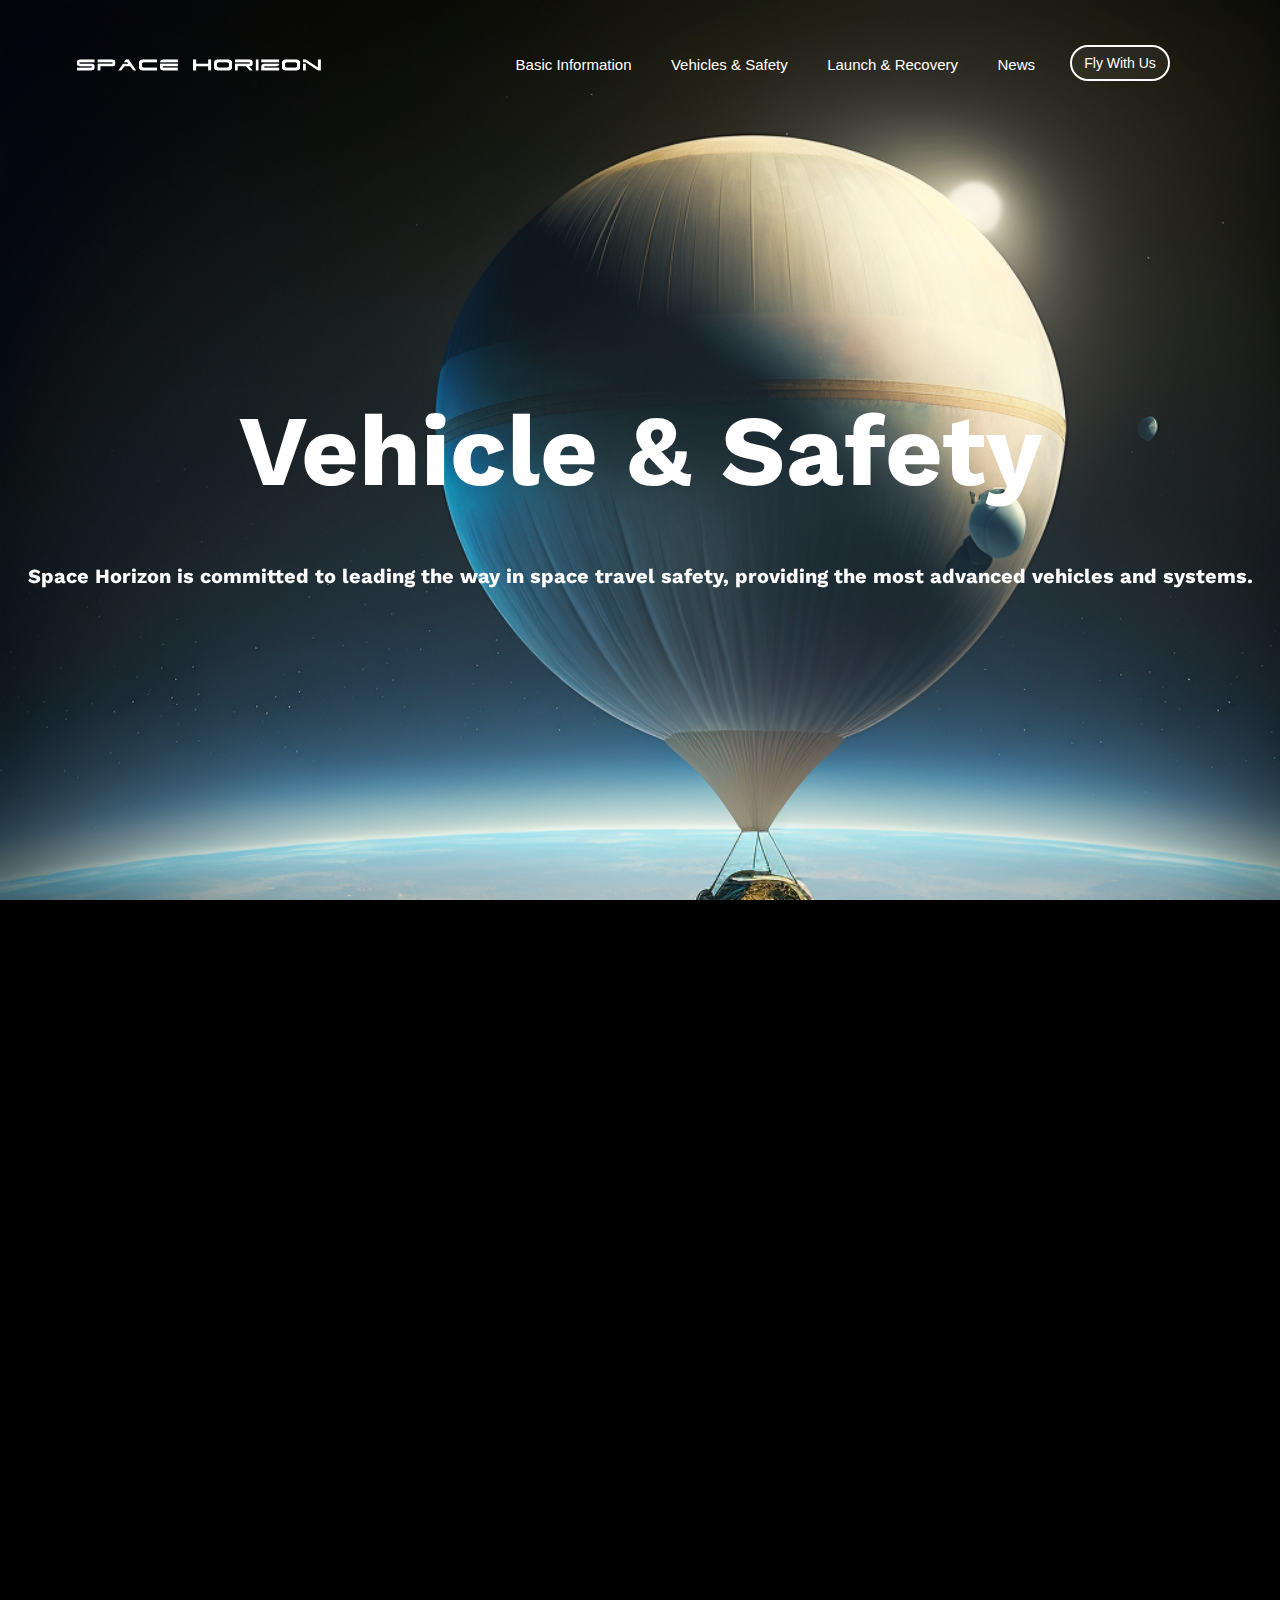
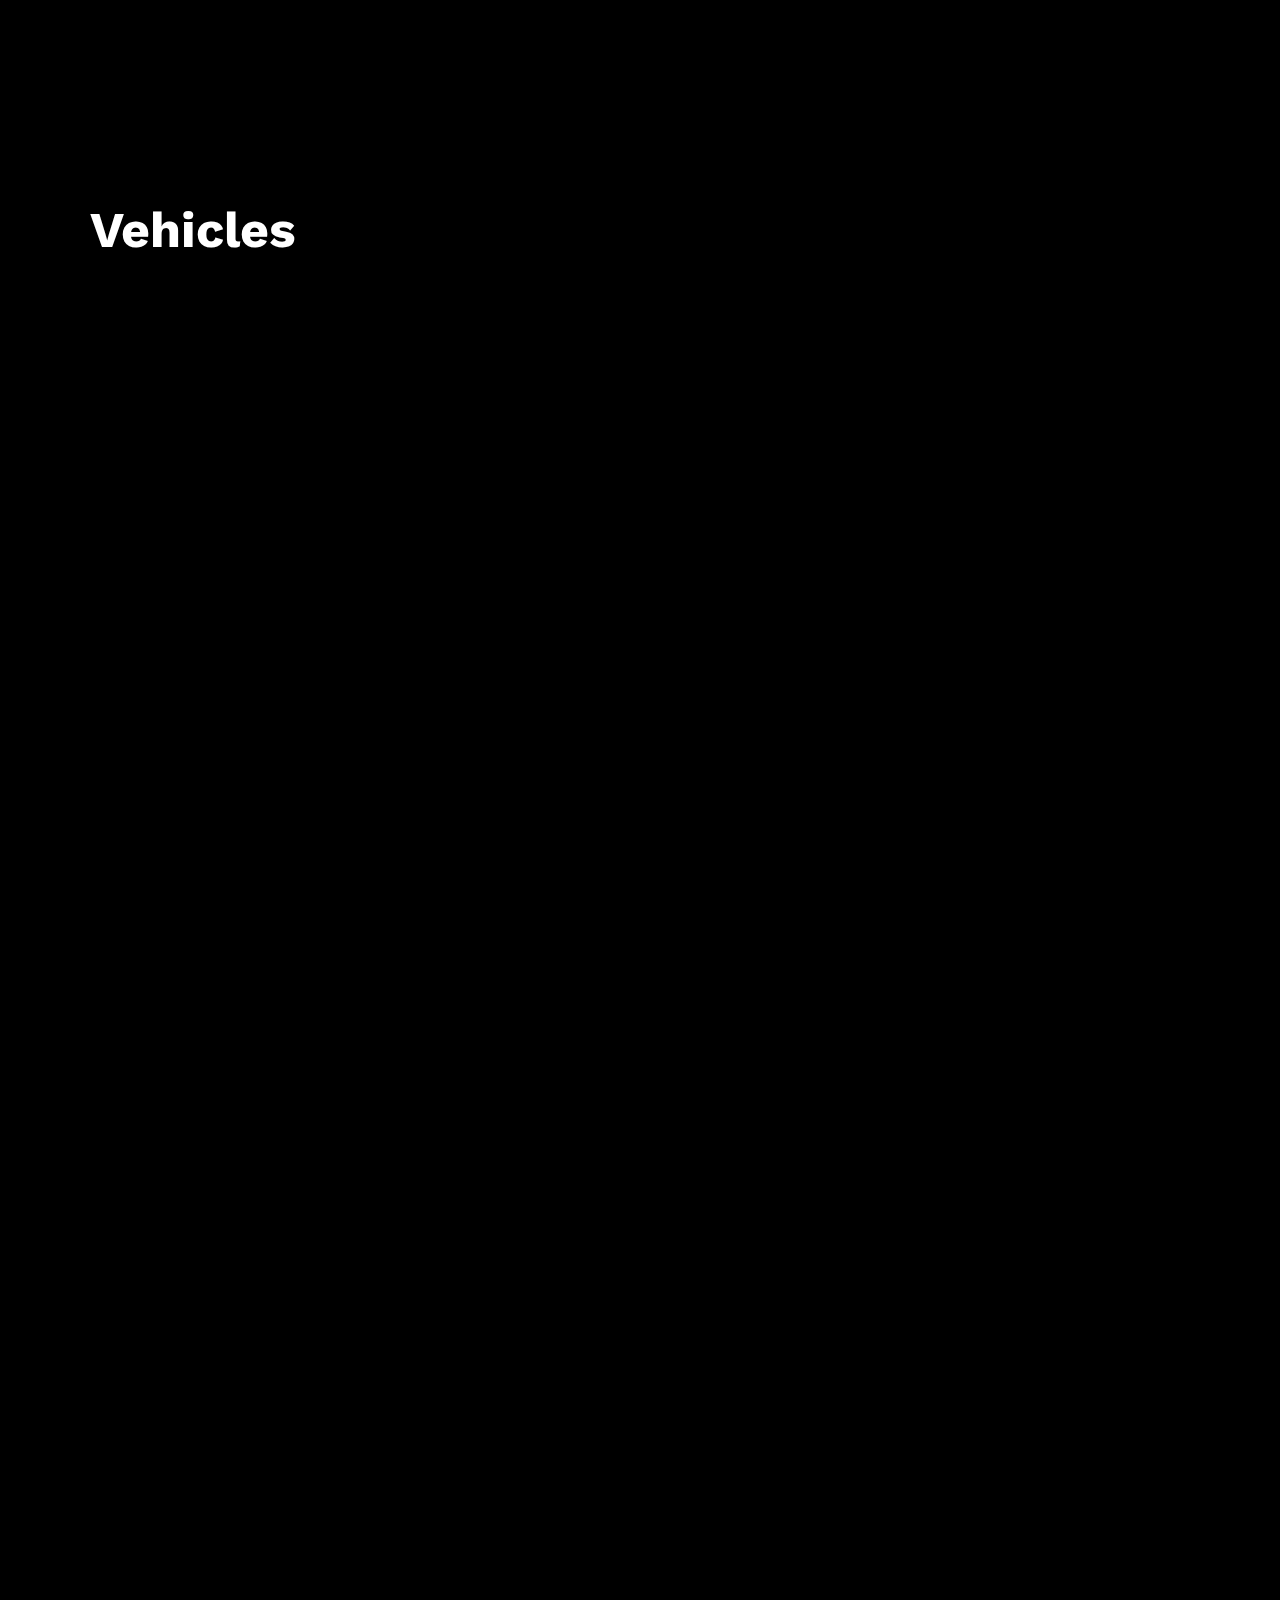
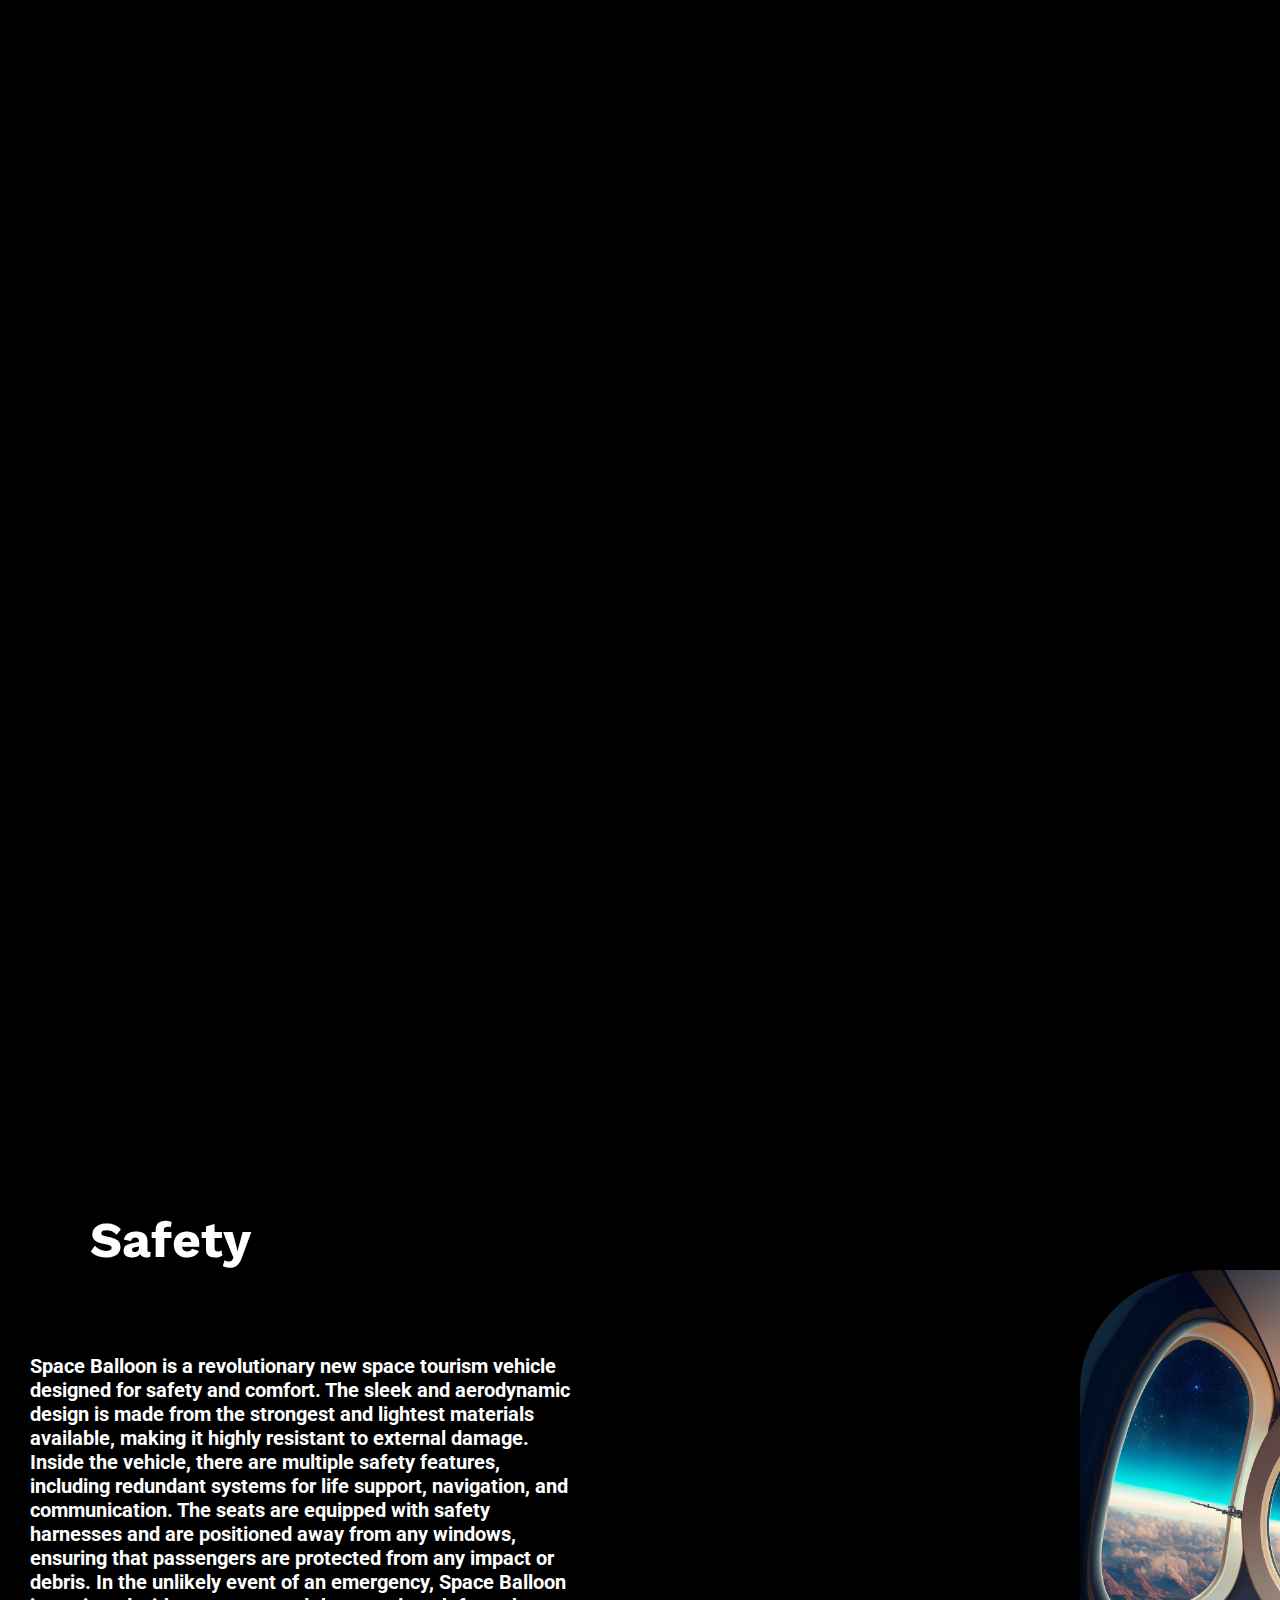
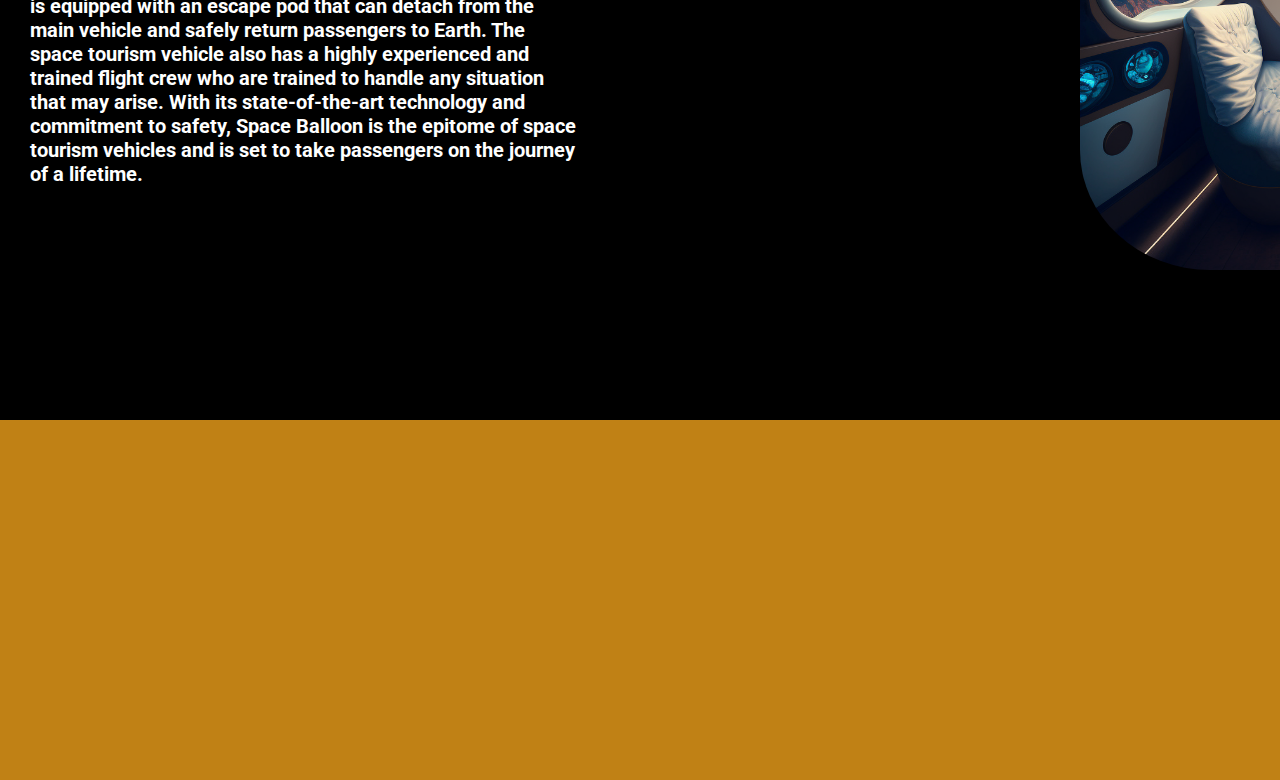
==== TSA-master/Vehicle and Safety.html @ 9bf0b29e "first commit" ====
<!DOCTYPE html>
<html lang="en">
    <head>
        <title>Vehicle & Safety</title>
        <link rel="stylesheet" href="https://fonts.googleapis.com/css?family=Montserrat:400,700">
        <link rel="stylesheet" href="https://fonts.googleapis.com/css2?family=Work+Sans:wght@100;400&display=swap">
        <link rel="stylesheet" href="https://fonts.googleapis.com/css2?family=FromtheStars&display=swap">
        <link rel="stylesheet" href="https://fonts.googleapis.com/css2?family=Barlow&display=swap">
        <link rel="stylesheet" href="https://fonts.googleapis.com/css2?family=Roboto&display=swap">
        <link rel="stylesheet" href="navbar2.css">
        <link rel="stylesheet" href="vehicle.css">

        <meta http-equiv="X-UA-Compatible" content="IE=edge">
        <meta name="viewport" content="width=device-width, initial-scale=1.0">
        <link rel="stylesheet" href="https://fonts.googleapis.com/css2?family=Work+Sans:wght@100;400&display=swap">
        <link rel="stylesheet" href="https://unpkg.com/aos@3.0.0-beta.6/dist/aos.css">
        <script src="https://code.jquery.com/jquery-3.6.0.min.js"></script>
        <script src="https://cdnjs.cloudflare.com/ajax/libs/waypoints/4.0.1/jquery.waypoints.min.js"></script>
        <script src="https://unpkg.com/aos@3.0.0-beta.6/dist/aos.js"></script>
    </head>

    <header>
        <div class="container">
            <div class="navcontainer">
                <nav class="navbar" >
                    <img src="images/logo.png"  alt="A picture of a sunset over the ocean">
      
                    <div class="nav-links">
                    <ul class="menu3"  class="fading-text" >
                <li><a href="Basic Infomation.html">Basic Information</a></li>
                <li><a href="Vehicle and Safety.html">Vehicles & Safety</a></li>
                <li><a href="#">Launch & Recovery</a></li>
                <li><a href="news.html">News</a></li>
                <button class="btn-hover">Fly With Us</button>
                    </ul>
                    </div>
      
                </nav>
      
      <input type="checkbox" id="active">
      <label for="active" class="menu-btn"><span></span></label>
      <label for="active" class="close"></label>
      <div class="wrapper">
      <img class="logoimage" src="images/logo1.png"  alt="A picture of a sunset over the ocean">
      <ul>
      <li><a href="Basic Infomation.html">Basic Information</a></li>
      <li><a href="Vehicle and Safety.html">Vehicles & Safety</a></li>
      <li><a href="#">Launch & Recovery</a></li>
      <li><a href="news.html">News</a></li>
      <li><a href="#"  style="  background: linear-gradient(to right, #25aae1, #4481eb, #04befe, #3f86ed);
      -webkit-background-clip: text;
      -webkit-text-fill-color: transparent;
      background-clip: text;
      -text-fill-color: transparent;">Fly With Us</a></li>
      </ul>
      </div>
      </div>
    </div>
    </header>

    <body>
        <section>
            <div class="parallax-item">
              <h2 class="fade-in">Vehicle & Safety</h2>
              <h4 class="fade-in"><br>Space Horizon is committed to leading the way in space travel safety, providing the most advanced vehicles and systems.</h4>
            </div>

            <div class="parallax-item">
                <h3 data-aos="fade-up" data-aos-duration="1000">
                    "Space Horizon is a space tourism company that specializes in providing customers with the opportunity to 
                    experience space travel. The company uses specially designed vehicles for space tourism, such as 
                    reusable spacecraft, that are focused on safety and passenger comfort. Safety measures may include the use 
                    of redundant systems, emergency procedures and protective shielding to protect passengers from the harsh 
                    conditions of space. The company may also provide training and preparation for passengers before their trip,
                    as well as support during the flight and after landing. Additionally, the company may also be subject to laws 
                    and regulations regarding space tourism and must comply with them. It is important to note that space tourism 
                    is still an emerging industry and safety standards may be still developing."
                </h3>
            </div>

            <div class="parallax-item">
                <h1 style="color: white;
                            font-size: 50px;
                            font-family: Work Sans, sans-serif;
                            position: absolute;
                            top: 200vh;
                            left: 10vh;">Vehicles</h1>
                <h2 data-aos="fade-right" data-aos-offset="300" data-aos-easing="ease-in-sine">
                    <br>At Space Horizon, we are proud to offer our customers the latest and most advanced spacecrafts in the industry. Our vehicles are designed with safety, comfort, and performance in mind, and are operated by our highly trained and experienced pilots and crew.
                    <br>
                    <br>Here is a brief overview of the vehicle we currently offer:
                    <br>
                    <br>The Sky Balloon is our custom-designed vehicle for group and private space travel experiences. This spacecraft is tailored to meet the specific needs of each group, and can be configured for suborbital or orbital flights.
                </h2>

                <img data-aos="fade-left" data-aos-offset="300" data-aos-easing="ease-in-sine" src= "images\vehicle.png">

                <img style="position: absolute; top: 300vh; left: 10vh; border-radius: 20%;" data-aos="fade-right" data-aos-offset="300" data-aos-easing="ease-in-sine" src="https://cdn.discordapp.com/attachments/1008571240858009620/1071567737832362124/Santhosh_hyperrealistic_image_of_a_engine_used_for_space_touris_7a05afd7-3fb3-4b9b-952e-79856cebd54f.png">

                <h2 style="top: 305vh; left: 130vh; font-size: 60px;" data-aos="fade-left" data-aos-offset="300" data-aos-easing="ease-in-sine">Engine</h2>
                <h4 style="position: absolute; 
                            top: 320vh;
                            font-size: 25px;
                            font-family: 'Roboto', sans-serif;
                            color: white;
                            padding-left: 700px;
                            padding-right: 50px;" data-aos="fade-left" data-aos-offset="300" data-aos-easing="ease-in-sine">
                    The Stellar Propulsion System (SPS), is a cutting-edge, hybrid engine that combines elements of traditional rocket propulsion with lighter-than-air technology. This unique engine was specifically designed to power high-altitude balloon flights for space tourists.
                    The SPS consists of a compact, yet powerful, rocket motor that generates sufficient thrust to carry the balloon to the lower reaches of space. The engine is fueled by a mixture of liquid hydrogen and liquid oxygen, which provides clean, efficient and reliable propulsion. The balloon itself is made of a lightweight and durable material that can withstand the harsh conditions of the upper atmosphere.
                </h4>
            </div>

            <div class="parallax-item">
              <h3 data-aos="fade-up" data-aos-duration="1000">
                "At Space Horizon, the safety of our guests is our top priority. Our team of experts has designed 
                and built our sky balloon vehicles to meet the most rigorous safety standards, and we regularly 
                inspect and maintain each vessel to ensure that they operate at peak performance. In the unlikely 
                event of an emergency, our trained crew is equipped with the latest technology and procedures to 
                ensure the safe return of our guests. We also conduct extensive training for all of our staff, so 
                that everyone is prepared for any situation that may arise. We take pride in our commitment to 
                safety and are confident that you will have a truly unforgettable experience with us."
              </h3>
            </div>

            <div class="parallax-item">
                <h1>Safety</h1>
                <img src= "images\pic3.png">
                <h3>
                    Space Balloon is a revolutionary new space tourism vehicle designed for safety and comfort. The sleek and aerodynamic design is made from the strongest and lightest materials available, making it highly resistant to external damage.
                    Inside the vehicle, there are multiple safety features, including redundant systems for life support, navigation, and communication. The seats are equipped with safety harnesses and are positioned away from any windows, ensuring that passengers are protected from any impact or debris.
                    In the unlikely event of an emergency, Space Balloon is equipped with an escape pod that can detach from the main vehicle and safely return passengers to Earth. The space tourism vehicle also has a highly experienced and trained flight crew who are trained to handle any situation that may arise.
                    With its state-of-the-art technology and commitment to safety, Space Balloon is the epitome of space tourism vehicles and is set to take passengers on the journey of a lifetime.
                </h3>
                
            </div>

            <div class="parallax-item">
                    <!-- <ol>
                        <li>Reinforced pressure vessel for optimal durability and protection</li>
                        <br>
                        <li>Advanced emergency ejection system for immediate evacuation</li>
                        <br>
                        <li>Dual redundant control systems for added safety and reliability</li>
                        <br>
                        <li>High-tech communication systems for seamless communication with ground crew</li>
                        <br>
                        <li>Advanced life support systems, including redundant oxygen supply and emergency supplies</li>
                        <br>
                        <li>Fire suppression systems to quickly extinguish any onboard fires</li>
                        <br>
                        <li>Multiple backup power supplies for added security</li>
                        <br>
                        <li>Impact-resistant materials and construction techniques for maximum protection during landing</li>
                        <br>
                        <li>In-flight monitoring systems for continuous monitoring of all critical systems</li>
                        <br>
                        <li>Regular safety inspections and maintenance procedures to ensure the longevity and reliability of our vehicles</li>
                        <br>
                    </ol> -->
            </div>

          </section>
    </body>

    <script>
        const parallax = document.getElementById("parallax");
        // Parallax Effect for DIV 1
        window.addEventListener("scroll", function () {
        let offset = window.pageYOffset;
        parallax.style.backgroundPositionY = offset * 0 + "px";
        });
    </script>
    <script src="main.js"></script>
</html>
---- TSA-master/navbar2.css ----
*{
	margin: 0;
	padding: 0;
	box-sizing: border-box;
	text-decoration: none;
	-webkit-box-sizing: border-box;
  -moz-box-sizing: border-box;
  box-sizing: border-box;
    
}
body{
  overflow: auto;
  z-index: -1;

}
header{
  height: 0vh;
  width: 100%;
    font-family: Arial, Helvetica, sans-serif;
	  background-size: cover;
 
}



@keyframes fadeInOutAnimation {
  0% {
    opacity: 0;

  }
  100% {
    opacity: 1;
  }
}

.nav-links,.navbar,.learn,.box,.fade-in 

{
  
  animation: fadeInOutAnimation 1.5s ease-in;
  animation-timing-function: ease-in;
}


.fade-in-animation {
  animation: fadeIn 1.5s ease-in;
  animation-timing-function: ease-in;
}

@keyframes fadeIn {
  from {
      opacity: 0;
  }
  to {
      opacity: 1;
  }
}









.navcontainer{
  top: 0;
  width: 100%;
}


.navbar img{
	float:left;
	width:320px;
	height:320px;
	position: absolute;
	top: -149px;
  left: 150px;
  align-items: center;
  margin-top: 55px;
}
.navbar{
  
 
  
width:100%;
height: 100px;

}



.navbar a{
  color: rgb(255, 255, 255);
    transition: color 0.7s ease;
  }

  .navbar a:hover{
      color: white;

  }
 .menu3  {
      position: absolute;
      right: 30px;
}
.navbar .nav-links ul {
  padding-right: 290px;
}

.navbar .nav-links ul li {
  padding-top: 50px;
  padding-right: 45px;
    display: inline-block;
}

nav ul li{
	list-style: none;
	text-decoration: none;
	display: inline-block;
	font-size: 18px;
	font-weight: 200;
}

.menu3 li:after {
	content: "";
	width: 0%;
	height: 1px;
	display: block;
	transition: all 0.3s ease;
	bottom: 25%;
  }
  .menu3 li:hover::after {
    width: 100%;
	height: 0.5px;
	background-color: rgb(240, 240, 240);
  color: white;
  }


  .btn-hover{ 
  position: absolute;
  top: 20px;
  right: 140px;

  }

  .btn-hover {
    background-color: Transparent;
    width: 120px;
    font-size: 16px;
    font-weight: 200;
    color: white;
    margin: 20px;
    height: 46px;
    text-align:center;
    background-size: 300% 100%;
    border-radius: 90px;
    -moz-transition: all .4s ease-in-out;
    -o-transition: all .4s ease-in-out;
    -webkit-transition: all .4s ease-in-out;
    transition: all .4s ease-in-out;
    
}

.btn-hover:hover {

    background-position: 100% 0;
    -moz-transition: all .4s ease-in-out;
    -o-transition: all .4s ease-in-out;
    -webkit-transition: all .4s ease-in-out;
    transition: all .4s ease-in-out;
        font-weight: 400;

}


.btn-hover {
  border: 2px solid rgb(253, 253, 253);      background-image: linear-gradient(to left, 
  rgba(255, 255, 255, 0.15), 
  rgba(255, 255, 255, 0.15), 
  rgba(255, 245, 245, 0.05), 
  rgba(247, 252, 255, 0.05));


}
  




.wrapper{
  position: fixed;
  top: 0;
  right: -100%;
  height: 100%;
  width: 100%;

  -webkit-backdrop-filter: blur(30px);
  backdrop-filter: blur(30px);  /*background: linear-gradient(90deg, #f92c78, #4114a1);*/
  /* background: linear-gradient(375deg, #1cc7d0, #2ede98); */
 /* background: linear-gradient(-45deg, #e3eefe 0%, #efddfb 100%);*/
  transition: all 0.6s ease-in-out;
}
#active:checked ~ .wrapper{
  /*left: 0;*/
  right:0;
}
.menu-btn{
  position: absolute;
  z-index: 2;
  right: 33px;
  /*left: 20px; */
  top: 18px;
  height: 50px;
  width: 50px;
  text-align: center;
  line-height: 50px;
  border-radius: 50%;
  font-size: 20px;
  transition: all 0.3s ease-in-out;
}
.menu-btn span,
.menu-btn:before,
.menu-btn:after{
	content: "";
	position: absolute;
	top: calc(50% - 1px);
	left: 30%;
	width: 40%;
	border-bottom: 2px solid rgb(255, 255, 255);
	transition: transform .6s cubic-bezier(0.215, 0.61, 0.355, 1);
}
.menu-btn:before{
  transform: translateY(-8px);
}
.menu-btn:after{
  transform: translateY(8px);
}


.close {
	z-index: 1;
	width: 100%;
	height: 100%;
	pointer-events: none;
	transition: background .6s;
}

/* closing animation */
#active:checked + .menu-btn span {
	transform: scaleX(0);
}
#active:checked + .menu-btn:before {
	transform: rotate(45deg);
  border-color: #ffffff;
}
#active:checked + .menu-btn:after {
	transform: rotate(-45deg);
  border-color: #ffffff;
}
.wrapper ul{
  position: absolute;
  top: 400px;
margin-left: 140px;
  height: 20%;
  transform: translate(-50%, -50%);
  list-style: none;
  text-align: center;
  width: 100%;
}
.wrapper ul li{
  height: 15%;
}
.wrapper ul li a{
  text-decoration: none;
  font-family: Arial, Helvetica, sans-serif;
  font-size: 20px;
  font-weight: 500;
  padding: 5px 3px;
  color: rgb(255, 255, 255);
  position: absolute;
  line-height: 50px;
  opacity: 0;
  transition: all 0.3s ease;
  transition: color 0.25s;
  transition: transform .6s cubic-bezier(0.215, 0.61, 0.355, 1);
}

.wrapper ul li a:hover:after{
  transform: scaleY(1);
}
.wrapper ul li a:hover{
  color: #ffffff;
}
input[type="checkbox"]{
  display: none;
}

#active:checked ~ .wrapper ul li a{
  opacity: 1;
}
.wrapper ul li a{
  transition: opacity 1.2s, transform 1.2s cubic-bezier(0.215, 0.61, 0.355, 1);
  transform: translateX(100px);
}
#active:checked ~ .wrapper ul li a{
	transform: none;
	transition-timing-function: ease, cubic-bezier(.1,1.3,.3,1); /* easeOutBackを緩めた感じ */
   transition-delay: .6s;
  transform: translateX(-100px);
}




/* Everthing larger than a regular monitor */
@media only screen and (min-width: 1701px) and (max-width: 3200px){
  
  .logoimage{
    display: none;
    visibility: hidden;
  }
  .menu-btn{
    display: none;
    visibility: hidden;
  }

}



/* Monitor */
@media only screen and (min-width: 1440px) and (max-width: 1700px){
.main-subtext {
  left: 68px;
  top: 250px;
  font-size: 60px;
  width: 1200px;
}

  .logoimage{
  display: none;
  visibility: hidden;
}
.subtext-two {

width: 650px;
position: absolute;
font-size: 25px;
left: 68px;
top: 420px;
color: white;
font-weight: lighter;
}


.btn-hover-new{ 
position: absolute;
left: 45px;
top: 500px;
}

.navbar img{
float:left;
width:280px;
height:280px;
position: absolute;
top: -130px;
left: 70px;
align-items: center;
margin-top: 55px;
}


.btn-hover {
  float: right;
}


.logoimage{
  display: none;
  visibility: hidden;
}

.menu-btn{
  display: none;
  visibility: hidden;
}

}



/* Laptop */
@media only screen and (min-width: 1024px) and (max-width: 1439px) {
.main-subtext {
  left: 68px;
  top: 220px;
  font-size: 60px;
  width: 1100px;
}


.subtext-two {

width: 650px;
position: absolute;
font-size: 25px;
left: 68px;
top: 390px;
color: white;
font-weight: lighter;
}


.btn-hover-new{ 
position: absolute;
left: 45px;
top: 460px;
}

.navbar img{
float:left;
width:260px;
height:260px;
position: absolute;
top: -120px;
left: 70px;
align-items: center;
margin-top: 55px;
}
.navbar .nav-links ul li {
margin: 0 10px;
margin-top: 55px;

}
.menu3 li{
right: -610px;
font-size: 15px;
}

.btn-hover{ 
position: absolute;
top: 25px;
right: 70px;
}

.btn-hover {
  width: 100px;
  font-size: 14px;
  height: 36px;
}

.menu3  {
position: absolute;
right: 20px;
}
.navbar .nav-links ul {
padding-right: 200px;
}

.navbar .nav-links ul li {
padding-top: 1px;
padding-right: 15px;
display: inline-block;
}

.menu-btn{
    display: none;
    visibility: hidden;
  }


.logoimage{
  display: none;
  visibility: hidden;
}
}


/* Tablet */
@media only screen and (min-width: 768px) and (max-width: 1024px) { 
.main-subtext {
  left: 68px;
  top: 200px;
  font-size: 60px;
  width: 700px;
}


.subtext-two {

width: 650px;
position: absolute;
font-size: 25px;
left: 68px;
top: 440px;
color: white;
font-weight: lighter;
}


.btn-hover-new{ 
position: absolute;
left: 45px;
top: 510px;
}
.navbar img{
float:left;
width:270px;
height:270px;
position: absolute;
top: -127px;
left: 75px;
align-items: center;
margin-top: 55px;
}


.menu3  {
position: absolute;
right: 20px;display: none;
visibility: hidden;
}
.navbar .nav-links ul {
padding-right: 90px;
}

.navbar .nav-links ul li {
padding-top: 53px;
font-size: 16px;
padding-right: 15px;
display: inline-block;
}


.btn-hover{ 
position: absolute;
top: 25px;
right: -60px;
}

.btn-hover {
  width: 100px;
  font-size: 14px;
  height: 36px;
}
.menu-btn{
margin-right: 250px;
margin-top: 20px;
}

.logoimage{
  display: none;
  visibility: hidden;
}
.wrapper ul{
  position: absolute;
  top: 300px;
margin-left: 160px;
  height: 20%;
  transform: translate(-50%, -50%);
  list-style: none;
  text-align: center;
  width: 100%;
}
.wrapper ul li{
  height: 25%;
}
.wrapper ul li a{
  text-decoration: none;
  font-family: Arial, Helvetica, sans-serif;
  font-size: 25px;
  font-weight: 500;
  padding: 5px 3px;
  color: rgb(107, 107, 107);
  position: absolute;
  line-height: 50px;
  opacity: 0;
  transition: all 0.3s ease;
  transition: color 0.25s;
  transition: transform .6s cubic-bezier(0.215, 0.61, 0.355, 1);
}
}


/* Mobile */
@media only screen and (min-width: 500px) and (max-width: 767px) {


.logoimage{
z-index: 100;
margin-top: 65px;
margin-left: -50px;
}
.wrapper ul{
position: absolute;
top: 250px;
margin-left: 140px;
height: 20%;
transform: translate(-50%, -50%);
list-style: none;
text-align: center;
width: 100%;
}
.wrapper ul li{
height: 40%;
}
.wrapper ul li a{
text-decoration: none;
font-family: Arial, Helvetica, sans-serif;
font-size: 20px;
font-weight: 500;
padding: 5px 3px;
color: rgb(107, 107, 107);
position: absolute;
line-height: 50px;
opacity: 0;
transition: all 0.3s ease;
transition: color 0.25s;
transition: transform .6s cubic-bezier(0.215, 0.61, 0.355, 1);
}
.nav-links{
display: none;
visibility: hidden;
}

.navbar img{
float:left;
width:270px;
height:270px;
position: absolute;
top: -145px;
left: 24px;
align-items: center;
margin-top: 55px;
}


.main-subtext {
left: 27px;
top: 90px;
font-size: 30px;
width: 300px;
}


.subtext-two {
width: 250px;
position: absolute;
font-size: 15px;
left: 27px;
top: 250px;
color: white;
font-weight: lighter;
}


.btn-hover-new{ 
position: absolute;
left: 7px;
top: 310px;
width: 90px;
height: 30px;
font-size: 11px;
}

}




/* Smaller Mobiles */
@media only screen and (max-width: 499px) {


.logoimage{
  display: none;
  visibility: hidden;
}
.wrapper ul{
position: absolute;
top: 400px;
margin-left: 130px;
height: 20%;
transform: translate(-50%, -50%);
list-style: none;
text-align: center;
width: 100%;
}
.wrapper ul li{
height: 20%;
}
.wrapper ul li a{
text-decoration: none;
font-family: Arial, Helvetica, sans-serif;
font-size: 20px;
font-weight: 500;
padding: 5px 3px;
color: rgb(107, 107, 107);
position: absolute;
line-height: 50px;
opacity: 0;
transition: all 0.3s ease;
transition: color 0.25s;
transition: transform .6s cubic-bezier(0.215, 0.61, 0.355, 1);
}
.nav-links{
display: none;
visibility: hidden;
}

.navbar img{
float:left;
width:220px;
height:220px;
position: absolute;
top: -120px;
left: 24px;
align-items: center;
margin-top: 55px;
}


.main-subtext {
left: 27px;
top: 90px;
font-size: 30px;
width: 300px;
}


.subtext-two {
width: 250px;
position: absolute;
font-size: 15px;
left: 27px;
top: 250px;
color: white;
font-weight: lighter;
}


.btn-hover-new{ 
position: absolute;
left: 7px;
top: 310px;
width: 90px;
height: 30px;
font-size: 11px;
}

}
---- TSA-master/vehicle.css ----
/*-------------------------------------scroll bar customization-------------------------------------------*/
        body::-webkit-scrollbar 
        {
            width: 8px;
        } 

        body::-webkit-scrollbar-thumb 
        {
            border: 1000px solid rgb(134, 133, 133);
            border-radius: 40px;
            background-clip: padding-box;
            transition: height 0.2s ease-in-out;
        } 

        body::-webkit-scrollbar-track 
        {
            scroll-padding-right: 100px;
            background-color: transparent;
        } 
        /*-------------------------------------------------------Animations-----------------------------------------------------------------*/
        .fade-in 
        {
            animation: fadein 5s;
        }
        
        @keyframes fadein 
        {
            from { opacity: 0;}
            to   { opacity: 1;}
        }
      
    
      html 
      {
        scroll-behavior: smooth;
      }

      body
      {
        background-color: black;
        overflow-x: hidden;
      }
      
      .parallax-item {
        display: flex;
        align-items: center;
        justify-content: center;
        font-weight: bold;
        font-family: Montserrat, sans-serif;
        width: 100%;
        min-height: 100vh;
      }

      .parallax-item:first-child 
      {
        background: url("images/background1.png");
        backdrop-filter: 10px;
        background-size: cover;
        background-attachment: fixed;
        min-height: 100vh;
      }
      
      .parallax-item:nth-child(1) h2 
      {
        color: white;
        font-family: Work Sans, sans-serif;
        font-size: 100px;
        align-items: center;
      }

      .parallax-item:nth-child(1) h4
      {
        color: white;
        font-family: Work Sans, sans-serif;
        position: absolute;
        top: 60vh;
        font-size: 20px;
        align-items: center;
        padding-left: 10px;
        padding-right: 10px;
      }
      
      .parallax-item:nth-child(2) 
      {
        background: url("https://wallpapercave.com/wp/wp3006038.png");
        min-height: 90vh;
        background-size: cover;
        background-attachment: fixed;

        color: white;
        font-size: 20px;
        text-align: center;
        font-family: Work Sans, sans-serif;
        padding-left: 400px;
        padding-right: 400px;
      }
      
      .parallax-item:nth-child(3) 
      {
        background: url("https://media.istockphoto.com/id/1148136785/photo/purple-pink-black-abstract-background.jpg?s=612x612&w=0&k=20&c=G5G41QrXqIjq9un7wYRMMyozM_4pgcb-CRs7dJXzj8g=");
        background-size: cover;
        background-attachment: fixed;
        min-height: 200vh;
        max-height: 200vh;
      }

      .parallax-item:nth-child(3) h2
      {
        position: absolute; top: 210vh;
        font-size: 25px;
        font-family: 'Roboto', sans-serif;
        color: white;
        padding-left: 50px;
        padding-right: 700px;
      }

      .parallax-item:nth-child(3) img
      {
        width: 500px;
        height: 500px;
        border-radius: 20%;

        position: absolute; top: 210vh; left: 130vh;
      }



      .parallax-item:nth-child(4) 
      {
        background: url("https://wallpapercave.com/wp/wp3006038.png");
        min-height: 90vh;
        background-size: cover;
        background-attachment: fixed;

        color: white;
        font-size: 20px;
        text-align: center;
        font-family: Work Sans, sans-serif;
        padding-left: 400px;
        padding-right: 400px;
      }

      .parallax-item:nth-child(5) 
      {
        background: url("https://img.rawpixel.com/private/static/images/website/2022-05/sv199402-image-kwvx84lm.jpg?w=800&dpr=1&fit=default&crop=default&q=65&vib=3&con=3&usm=15&bg=F4F4F3&ixlib=js-2.2.1&s=8a946bc51c9584f66c7723e14330e51b");
        min-height: 100vh;
        background-size: cover;
        background-attachment: fixed;
      }

      .parallax-item:nth-child(5) h1
      {
        color: white;
        font-size: 50px;
        font-family: Work Sans, sans-serif;
        position: absolute;
        top: 490vh;
        left: 10vh;
      }

      .parallax-item:nth-child(5) img
      {
        border-radius: 20%;
        position: absolute;
        left: 120vh;
        width: 650px;
        height: 600px;
      }

      .parallax-item:nth-child(5) h3
      {
        color: white;
        font-family: 'Roboto', sans-serif;
        font-size: 20px;
        padding-left: 30px;
        padding-right: 700px;
      }

      .parallax-item:nth-child(6) 
      {
        background: #c08115;
        min-height: 40vh;
      }
      
      @media screen and (max-width: 768px) 
      {
        .parallax-item h2 
        {
          font-size: 1.5rem;
        }
      }
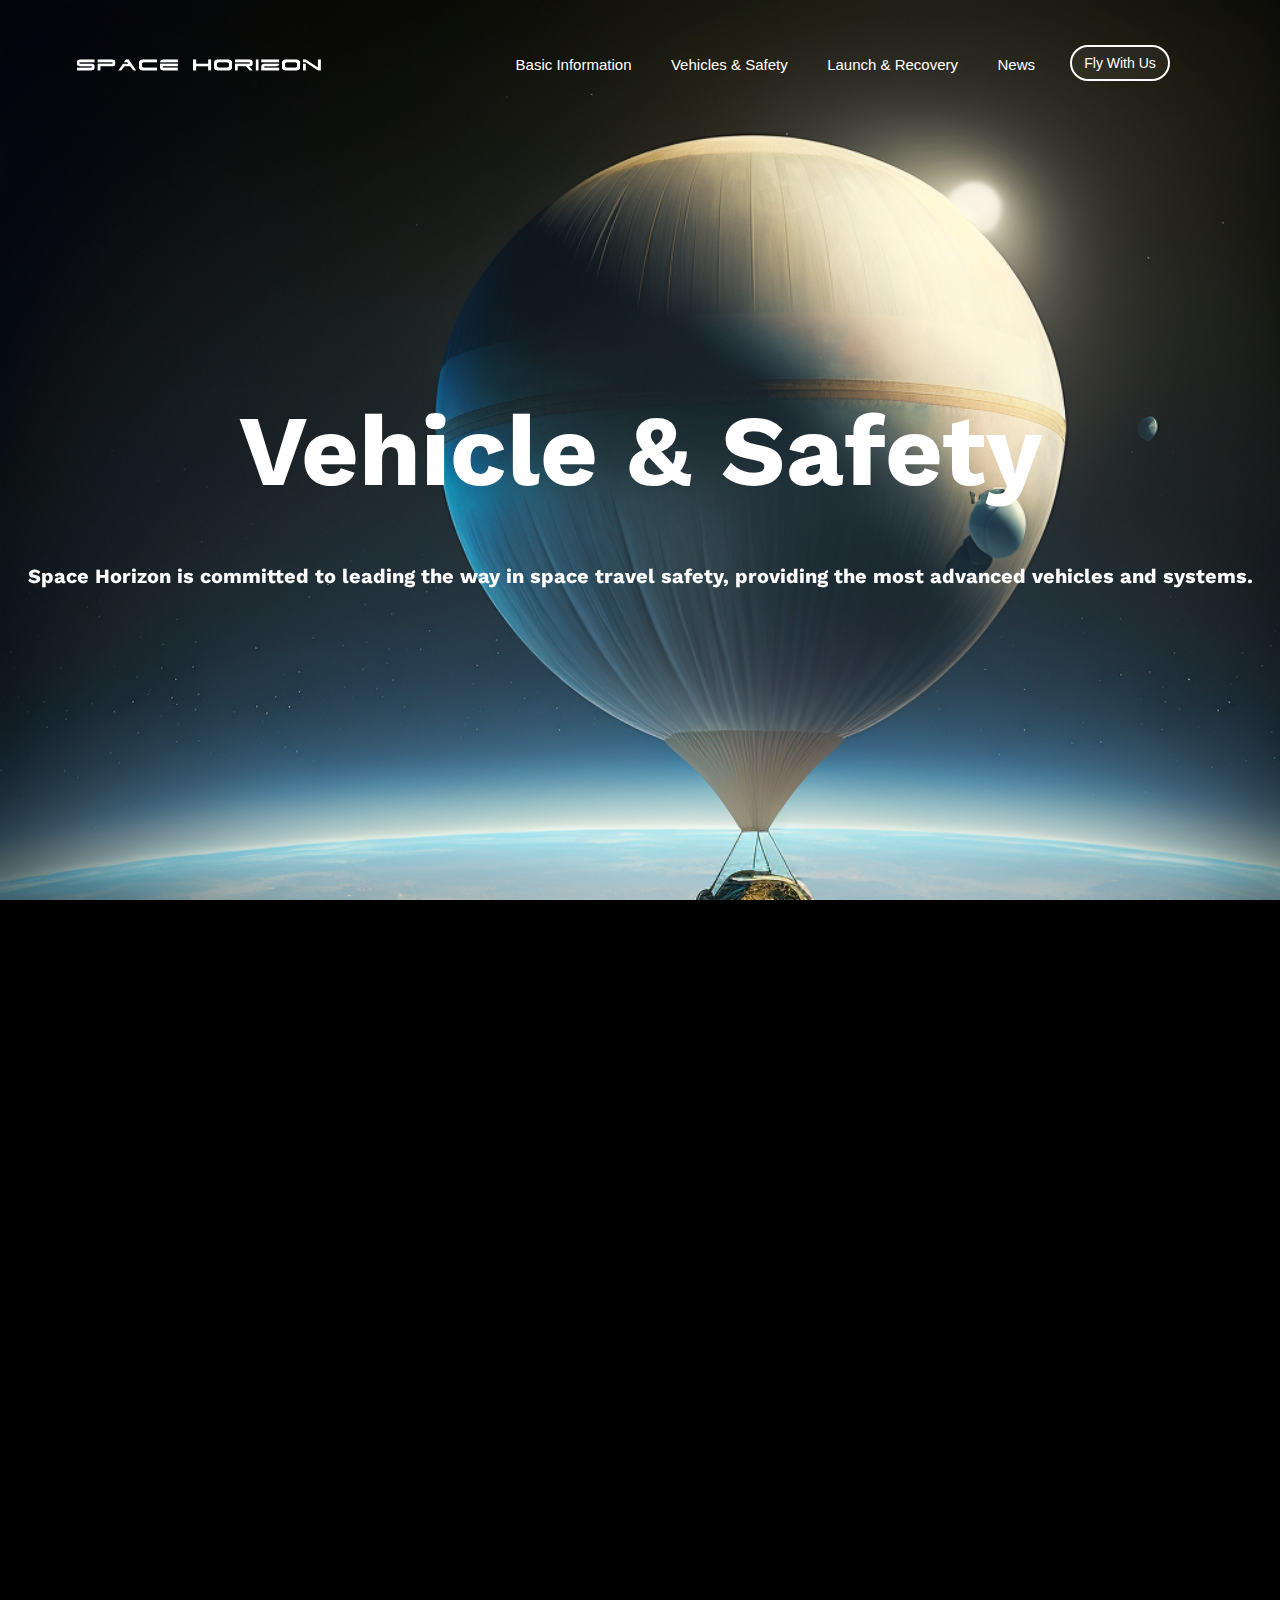
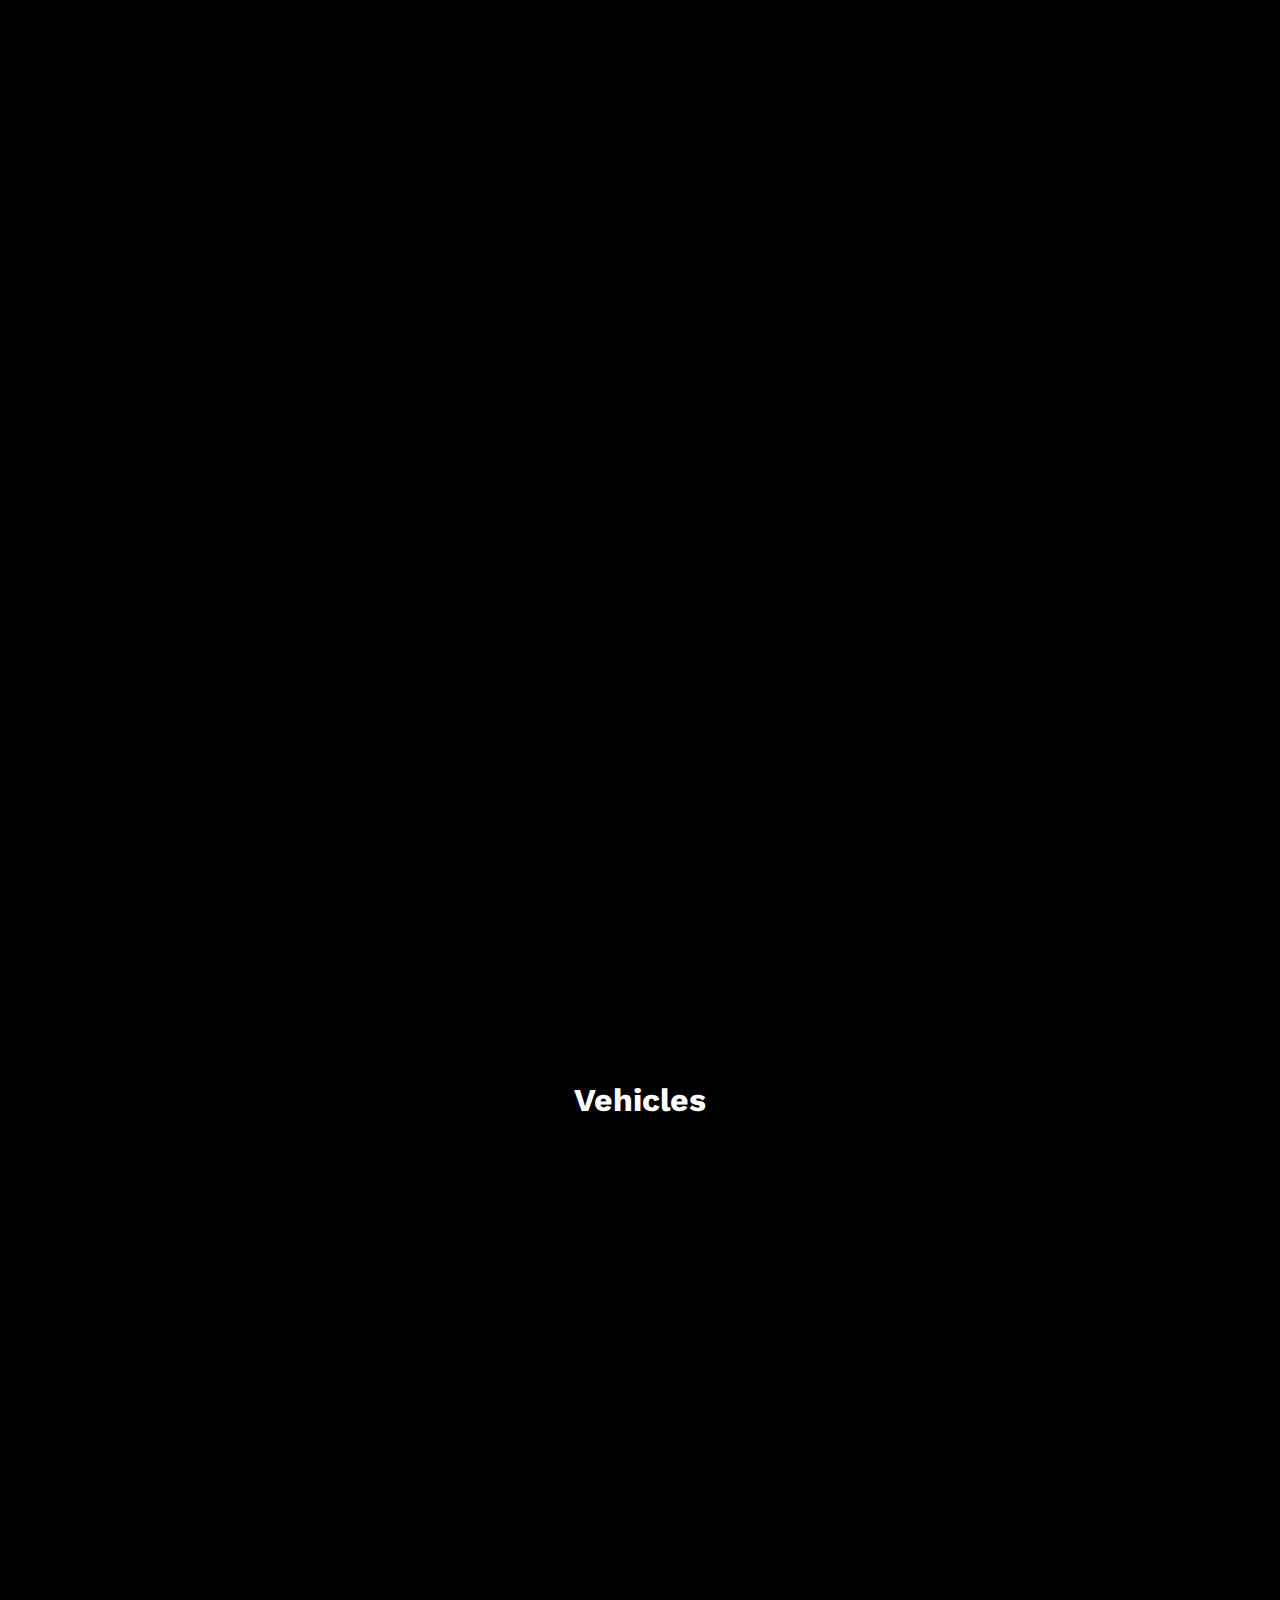
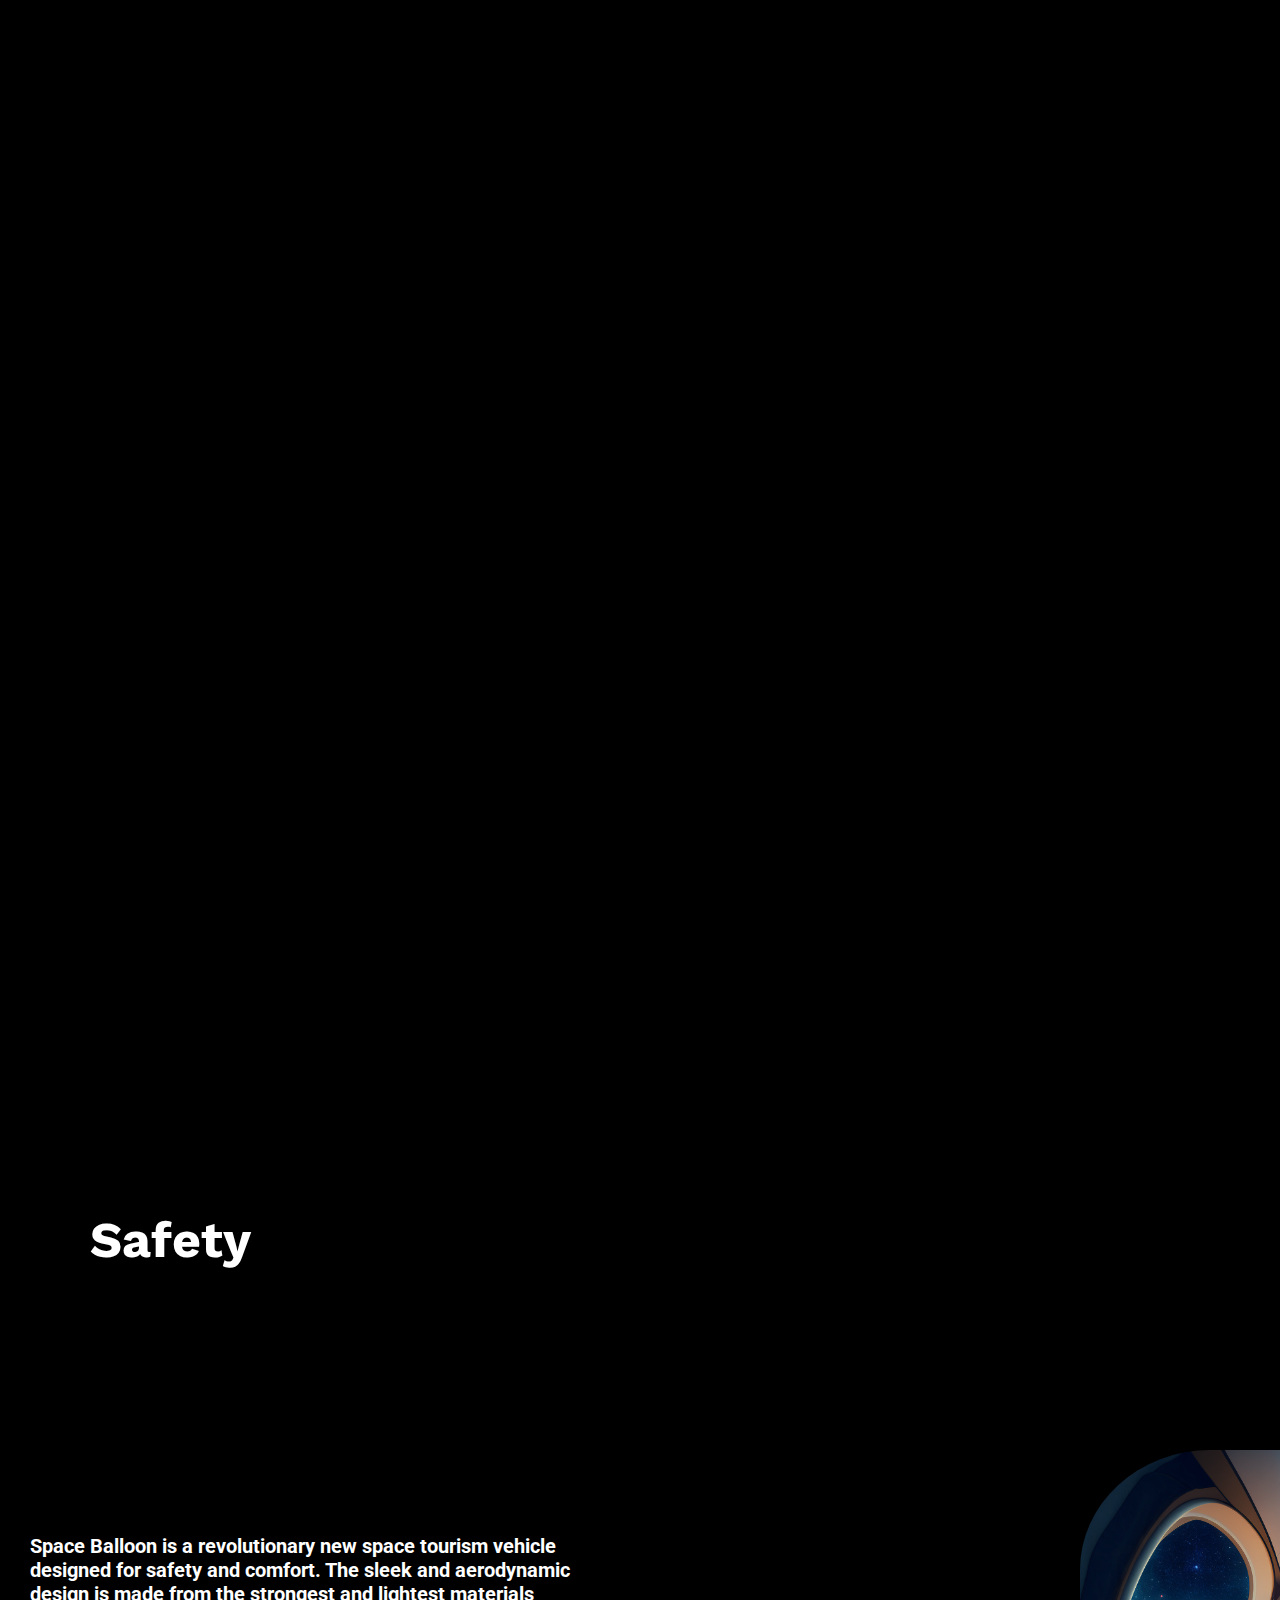
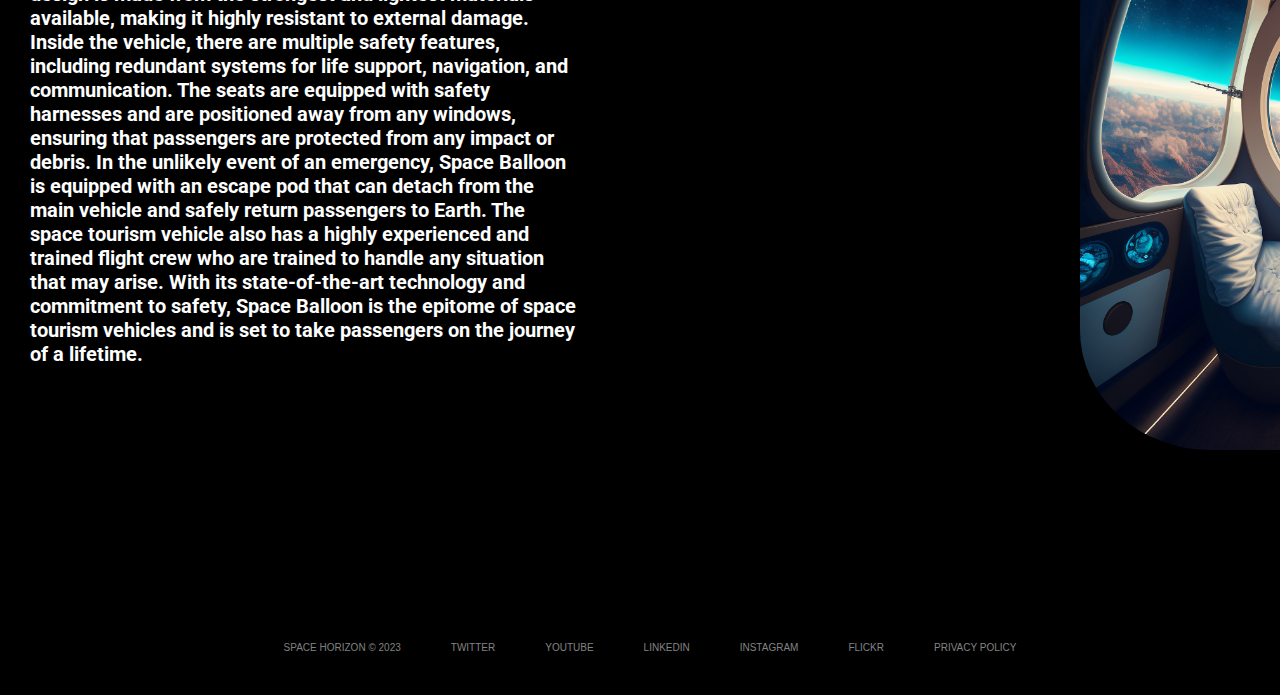
==== commit 0deb50ac: "2/5-7:16" ====
--- a/TSA-master/Vehicle and Safety.html
+++ b/TSA-master/Vehicle and Safety.html
@@ -9,6 +9,7 @@
         <link rel="stylesheet" href="https://fonts.googleapis.com/css2?family=Roboto&display=swap">
         <link rel="stylesheet" href="navbar2.css">
         <link rel="stylesheet" href="vehicle.css">
+        <link rel="stylesheet" href="footer.css">
 
         <meta http-equiv="X-UA-Compatible" content="IE=edge">
         <meta name="viewport" content="width=device-width, initial-scale=1.0">
@@ -20,42 +21,43 @@
     </head>
 
     <header>
-        <div class="container">
+        <div class="container" style="z-index: 1; width: cover;">
             <div class="navcontainer">
                 <nav class="navbar" >
+                  <a href="index.html">
                     <img src="images/logo.png"  alt="A picture of a sunset over the ocean">
-      
+                  </a>
                     <div class="nav-links">
-                    <ul class="menu3"  class="fading-text" >
+                    <ul class="menu3"  class="fading-text">
                 <li><a href="Basic Infomation.html">Basic Information</a></li>
                 <li><a href="Vehicle and Safety.html">Vehicles & Safety</a></li>
-                <li><a href="#">Launch & Recovery</a></li>
+                <li><a href="launchandrecovery.html">Launch & Recovery</a></li>
                 <li><a href="news.html">News</a></li>
                 <button class="btn-hover">Fly With Us</button>
                     </ul>
                     </div>
-      
+            
                 </nav>
-      
-      <input type="checkbox" id="active">
-      <label for="active" class="menu-btn"><span></span></label>
-      <label for="active" class="close"></label>
-      <div class="wrapper">
-      <img class="logoimage" src="images/logo1.png"  alt="A picture of a sunset over the ocean">
-      <ul>
-      <li><a href="Basic Infomation.html">Basic Information</a></li>
-      <li><a href="Vehicle and Safety.html">Vehicles & Safety</a></li>
-      <li><a href="#">Launch & Recovery</a></li>
-      <li><a href="news.html">News</a></li>
-      <li><a href="#"  style="  background: linear-gradient(to right, #25aae1, #4481eb, #04befe, #3f86ed);
-      -webkit-background-clip: text;
-      -webkit-text-fill-color: transparent;
-      background-clip: text;
-      -text-fill-color: transparent;">Fly With Us</a></li>
-      </ul>
-      </div>
-      </div>
-    </div>
+            
+<input type="checkbox" id="active">
+<label for="active" class="menu-btn"><span></span></label>
+<label for="active" class="close"></label>
+<div class="wrapper">
+    <img class="logoimage" src="images/logo1.png"  alt="A picture of a sunset over the ocean">
+  <ul>
+<li><a href="Basic Infomation.html">Basic Information</a></li>
+<li><a href="Vehicle and Safety.html">Vehicles & Safety</a></li>
+<li><a href="launchandrecovery.html">Launch & Recovery</a></li>
+<li><a href="news.html">News</a></li>
+<li><a href="#"  style="  background: linear-gradient(to right, #25aae1, #4481eb, #04befe, #3f86ed);
+-webkit-background-clip: text;
+-webkit-text-fill-color: transparent;
+background-clip: text;
+text-fill-color: transparent;">Fly With Us</a></li>
+</ul>
+</div>
+                  </div>
+            </div>
     </header>
 
     <body>
@@ -79,12 +81,7 @@
             </div>
 
             <div class="parallax-item">
-                <h1 style="color: white;
-                            font-size: 50px;
-                            font-family: Work Sans, sans-serif;
-                            position: absolute;
-                            top: 200vh;
-                            left: 10vh;">Vehicles</h1>
+                <h1 style="color: white; font-family: Work Sans, sans-serif;">Vehicles</h1>
                 <h2 data-aos="fade-right" data-aos-offset="300" data-aos-easing="ease-in-sine">
                     <br>At Space Horizon, we are proud to offer our customers the latest and most advanced spacecrafts in the industry. Our vehicles are designed with safety, comfort, and performance in mind, and are operated by our highly trained and experienced pilots and crew.
                     <br>
@@ -133,34 +130,23 @@
                 </h3>
                 
             </div>
+          </section>
 
-            <div class="parallax-item">
-                    <!-- <ol>
-                        <li>Reinforced pressure vessel for optimal durability and protection</li>
-                        <br>
-                        <li>Advanced emergency ejection system for immediate evacuation</li>
-                        <br>
-                        <li>Dual redundant control systems for added safety and reliability</li>
-                        <br>
-                        <li>High-tech communication systems for seamless communication with ground crew</li>
-                        <br>
-                        <li>Advanced life support systems, including redundant oxygen supply and emergency supplies</li>
-                        <br>
-                        <li>Fire suppression systems to quickly extinguish any onboard fires</li>
-                        <br>
-                        <li>Multiple backup power supplies for added security</li>
-                        <br>
-                        <li>Impact-resistant materials and construction techniques for maximum protection during landing</li>
-                        <br>
-                        <li>In-flight monitoring systems for continuous monitoring of all critical systems</li>
-                        <br>
-                        <li>Regular safety inspections and maintenance procedures to ensure the longevity and reliability of our vehicles</li>
-                        <br>
-                    </ol> -->
-            </div>
+    </body>
 
-          </section>
-    </body>
+    <footer>
+        <div class="footercontainer">
+          <ul>
+            <li>SPACE HORIZON © 2023</li>
+            <li><a href="#">TWITTER</a></li>
+            <li><a href="#">YOUTUBE</a></li>
+            <li><a href="#">LINKEDIN</a></li>
+            <li><a href="#">INSTAGRAM</a></li>
+            <li><a href="#">FLICKR</a></li>
+            <li><a href="#">PRIVACY POLICY</a></li>
+          </ul>
+        </div>
+      </footer>
 
     <script>
         const parallax = document.getElementById("parallax");
@@ -171,4 +157,4 @@
         });
     </script>
     <script src="main.js"></script>
-</html>+</html>
--- a/TSA-master/vehicle.css
+++ b/TSA-master/vehicle.css
@@ -1,191 +1,277 @@
-        /*-------------------------------------scroll bar customization-------------------------------------------*/
-        body::-webkit-scrollbar 
-        {
-            width: 8px;
-        } 
-
-        body::-webkit-scrollbar-thumb 
-        {
-            border: 1000px solid rgb(134, 133, 133);
-            border-radius: 40px;
-            background-clip: padding-box;
-            transition: height 0.2s ease-in-out;
-        } 
-
-        body::-webkit-scrollbar-track 
-        {
-            scroll-padding-right: 100px;
-            background-color: transparent;
-        } 
-        /*-------------------------------------------------------Animations-----------------------------------------------------------------*/
-        .fade-in 
-        {
-            animation: fadein 5s;
-        }
-        
-        @keyframes fadein 
-        {
-            from { opacity: 0;}
-            to   { opacity: 1;}
-        }
-      
-    
-      html 
-      {
-        scroll-behavior: smooth;
-      }
-
-      body
-      {
-        background-color: black;
-        overflow-x: hidden;
-      }
-      
-      .parallax-item {
-        display: flex;
-        align-items: center;
-        justify-content: center;
-        font-weight: bold;
-        font-family: Montserrat, sans-serif;
-        width: 100%;
-        min-height: 100vh;
-      }
-
-      .parallax-item:first-child 
-      {
-        background: url("images/background1.png");
-        backdrop-filter: 10px;
-        background-size: cover;
-        background-attachment: fixed;
-        min-height: 100vh;
-      }
-      
-      .parallax-item:nth-child(1) h2 
-      {
-        color: white;
-        font-family: Work Sans, sans-serif;
-        font-size: 100px;
-        align-items: center;
-      }
-
-      .parallax-item:nth-child(1) h4
-      {
-        color: white;
-        font-family: Work Sans, sans-serif;
-        position: absolute;
-        top: 60vh;
-        font-size: 20px;
-        align-items: center;
-        padding-left: 10px;
-        padding-right: 10px;
-      }
-      
-      .parallax-item:nth-child(2) 
-      {
-        background: url("https://wallpapercave.com/wp/wp3006038.png");
-        min-height: 90vh;
-        background-size: cover;
-        background-attachment: fixed;
-
-        color: white;
-        font-size: 20px;
-        text-align: center;
-        font-family: Work Sans, sans-serif;
-        padding-left: 400px;
-        padding-right: 400px;
-      }
-      
-      .parallax-item:nth-child(3) 
-      {
-        background: url("https://media.istockphoto.com/id/1148136785/photo/purple-pink-black-abstract-background.jpg?s=612x612&w=0&k=20&c=G5G41QrXqIjq9un7wYRMMyozM_4pgcb-CRs7dJXzj8g=");
-        background-size: cover;
-        background-attachment: fixed;
-        min-height: 200vh;
-        max-height: 200vh;
-      }
-
-      .parallax-item:nth-child(3) h2
-      {
-        position: absolute; top: 210vh;
-        font-size: 25px;
-        font-family: 'Roboto', sans-serif;
-        color: white;
-        padding-left: 50px;
-        padding-right: 700px;
-      }
-
-      .parallax-item:nth-child(3) img
-      {
-        width: 500px;
-        height: 500px;
-        border-radius: 20%;
-
-        position: absolute; top: 210vh; left: 130vh;
-      }
-
-
-
-      .parallax-item:nth-child(4) 
-      {
-        background: url("https://wallpapercave.com/wp/wp3006038.png");
-        min-height: 90vh;
-        background-size: cover;
-        background-attachment: fixed;
-
-        color: white;
-        font-size: 20px;
-        text-align: center;
-        font-family: Work Sans, sans-serif;
-        padding-left: 400px;
-        padding-right: 400px;
-      }
-
-      .parallax-item:nth-child(5) 
-      {
-        background: url("https://img.rawpixel.com/private/static/images/website/2022-05/sv199402-image-kwvx84lm.jpg?w=800&dpr=1&fit=default&crop=default&q=65&vib=3&con=3&usm=15&bg=F4F4F3&ixlib=js-2.2.1&s=8a946bc51c9584f66c7723e14330e51b");
-        min-height: 100vh;
-        background-size: cover;
-        background-attachment: fixed;
-      }
-
-      .parallax-item:nth-child(5) h1
-      {
-        color: white;
-        font-size: 50px;
-        font-family: Work Sans, sans-serif;
-        position: absolute;
-        top: 490vh;
-        left: 10vh;
-      }
-
-      .parallax-item:nth-child(5) img
-      {
-        border-radius: 20%;
-        position: absolute;
-        left: 120vh;
-        width: 650px;
-        height: 600px;
-      }
-
-      .parallax-item:nth-child(5) h3
-      {
-        color: white;
-        font-family: 'Roboto', sans-serif;
-        font-size: 20px;
-        padding-left: 30px;
-        padding-right: 700px;
-      }
-
-      .parallax-item:nth-child(6) 
-      {
-        background: #c08115;
-        min-height: 40vh;
-      }
-      
-      @media screen and (max-width: 768px) 
-      {
-        .parallax-item h2 
-        {
-          font-size: 1.5rem;
-        }
-      }+  /*-------------------------------------scroll bar customization-------------------------------------------*/
+  body::-webkit-scrollbar 
+  {
+      width: 8px;
+  } 
+
+  body::-webkit-scrollbar-thumb 
+  {
+      border: 1000px solid rgb(134, 133, 133);
+      border-radius: 40px;
+      background-clip: padding-box;
+      transition: height 0.2s ease-in-out;
+  } 
+
+  body::-webkit-scrollbar-track 
+  {
+      scroll-padding-right: 100px;
+      background-color: transparent;
+  } 
+  /*-------------------------------------------------------Animations-----------------------------------------------------------------*/
+  .fade-in 
+  {
+      animation: fadein 5s;
+  }
+  
+  @keyframes fadein 
+  {
+      from { opacity: 0;}
+      to   { opacity: 1;}
+  }
+
+
+html 
+{
+  scroll-behavior: smooth;
+}
+
+body
+{
+  background-color: black;
+  overflow-x: hidden;
+}
+
+.parallax-item {
+  display: flex;
+  align-items: center;
+  justify-content: center;
+  font-weight: bold;
+  font-family: Montserrat, sans-serif;
+  width: 100%;
+  min-height: 100vh;
+}
+
+.parallax-item:nth-child(1) 
+{
+  background: url("images/background1.png");
+  background-size: cover;
+  background-attachment: fixed;
+  min-height: 100vh;
+  max-height: 100vh;
+}
+
+.parallax-item:nth-child(1) h2 
+{
+  color: white;
+  font-family: Work Sans, sans-serif;
+  font-size: 100px;
+  align-items: center;
+}
+
+.parallax-item:nth-child(1) h4
+{
+  color: white;
+  font-family: Work Sans, sans-serif;
+  position: absolute;
+  top: 60vh;
+  font-size: 20px;
+  align-items: center;
+  padding-left: 10px;
+  padding-right: 10px;
+}
+
+.parallax-item:nth-child(2) 
+{
+  background: url("https://wallpapercave.com/wp/wp3006038.png");
+  min-height: 100vh;
+  max-height: 100vh;
+  background-size: cover;
+  background-attachment: fixed;
+
+  color: white;
+  font-size: 20px;
+  text-align: center;
+  font-family: Work Sans, sans-serif;
+  padding-left: 400px;
+  padding-right: 400px;
+}
+
+.parallax-item:nth-child(3) 
+{
+  background: url("https://media.istockphoto.com/id/1148136785/photo/purple-pink-black-abstract-background.jpg?s=612x612&w=0&k=20&c=G5G41QrXqIjq9un7wYRMMyozM_4pgcb-CRs7dJXzj8g=");
+  background-size: cover;
+  background-attachment: fixed;
+  min-height: 200vh;
+  max-height: 200vh;
+}
+
+.parallax-item:nth-child(3) h2
+{
+  position: absolute; top: 210vh;
+  font-size: 25px;
+  font-family: 'Roboto', sans-serif;
+  color: white;
+  padding-left: 50px;
+  padding-right: 700px;
+}
+
+.parallax-item:nth-child(3) img
+{
+  width: 500px;
+  height: 500px;
+  border-radius: 20%;
+
+  position: absolute; top: 210vh; left: 130vh;
+}
+
+
+
+.parallax-item:nth-child(4) 
+{
+  background: url("https://wallpapercave.com/wp/wp3006038.png");
+  min-height: 100vh;
+  max-height: 100vh;
+  background-size: cover;
+  background-attachment: fixed;
+
+  color: white;
+  font-size: 20px;
+  text-align: center;
+  font-family: Work Sans, sans-serif;
+  padding-left: 400px;
+  padding-right: 400px;
+}
+
+.parallax-item:nth-child(5) 
+{
+  background: url("https://img.rawpixel.com/private/static/images/website/2022-05/sv199402-image-kwvx84lm.jpg?w=800&dpr=1&fit=default&crop=default&q=65&vib=3&con=3&usm=15&bg=F4F4F3&ixlib=js-2.2.1&s=8a946bc51c9584f66c7723e14330e51b");
+  min-height: 100vh;
+  max-height: 100vh;
+  background-size:cover;
+  background-attachment: fixed;
+}
+
+.parallax-item:nth-child(5) h1
+{
+  color: white;
+  font-size: 50px;
+  font-family: Work Sans, sans-serif;
+  position: absolute;
+  top: 490vh;
+  left: 10vh;
+}
+
+.parallax-item:nth-child(5) img
+{
+  border-radius: 20%;
+  position: absolute;
+  left: 120vh;
+  width: 650px;
+  height: 600px;
+}
+
+.parallax-item:nth-child(5) h3
+{
+  color: white;
+  font-family: 'Roboto', sans-serif;
+  font-size: 20px;
+  padding-left: 30px;
+  padding-right: 700px;
+}
+
+/*------------------------------------------------responsiveness------------------------------------------------------*/
+
+/*---------------------------------------mobiles----------------------------------------*/
+@media only screen and (min-width: 320px) and (max-width: 426px) 
+{
+  /*--------------1st panel---------------*/
+  .parallax-item:nth-child(1) h2
+  {
+    text-align: center;
+    font-size: 50px;
+  }
+
+  .parallax-item:nth-child(1) h4
+  {
+    font-size: 15px;
+    text-align: center;
+  }
+
+  /*--------------2nd panel---------------*/
+  .parallax-item:nth-child(2)
+  {
+    padding-left: 0px;
+    padding-right: 0px;
+  }
+
+
+  .parallax-item:nth-child(2) h3
+  {
+    position:absolute;
+    font-size: 15px;
+    top: 120vh;
+  }
+
+  /*--------------3rd panel---------------*/
+  .parallax-item:nth-child(3) h1
+  {
+    position: absolute;
+    top: 205vh;
+    font-size: 40px;
+  }
+
+  .parallax-item:nth-child(3) h2
+  {
+    position: absolute;
+    top: 215vh;
+    font-size: 40px;
+  }
+
+
+
+
+}
+
+/*---------------------------------------tablets----------------------------------------*/
+@media only screen and (min-width: 427px) and (max-width: 769px) 
+{
+  .parallax-item:nth-child(1) h2
+  {
+    text-align: center;
+    font-size: 50px;
+  }
+
+  .parallax-item:nth-child(1) h4
+  {
+    text-align: center;
+  }
+
+  /*--------------2nd panel---------------*/
+  .parallax-item:nth-child(2)
+  {
+    padding-left: 0px;
+    padding-right: 0px;
+  }
+}
+
+/*---------------------------------------laptops----------------------------------------*/
+@media only screen and (min-width: 770px) and (max-width: 1025px) 
+{ 
+  .parallax-item:nth-child(1) h2
+  {
+    text-align: center;
+    font-size: 70px;
+  }
+
+  .parallax-item:nth-child(1) h4
+  {
+    text-align: center;
+  }
+
+  /*--------------2nd panel---------------*/
+  .parallax-item:nth-child(2)
+  {
+    padding-left: 0px;
+    padding-right: 0px;
+  }
+}--- a/TSA-master/footer.css
+++ b/TSA-master/footer.css
@@ -0,0 +1,56 @@
+
+
+
+ 
+footer {
+    background-color: rgb(0, 0, 0);
+    text-decoration: none;
+    display: flex;
+    justify-content: center;
+    align-items: center;
+    font-family: Arial, Helvetica, sans-serif ;
+    font-size: 10px;
+    color: gray;
+    height: 95px !important; /* set the height of the footer to 15px with !important */
+  }
+  
+  .footercontainer h1 {
+    font-weight: 1;
+    margin-left: 50px;
+    margin-top: 50px;
+    color: gray;
+  }
+  
+  .footercontainer a{
+    color: rgb(131, 131, 131);
+    transition: color 0.7s ease;
+    margin-left: 30px;
+    margin-top: 50px;
+  }
+  
+  .footercontainer a:hover{
+    color: white;
+  }
+  
+  .footercontainer ul{
+    display: flex;
+    justify-content: center;
+  }
+  
+  .footercontainer ul li{
+    list-style: none;
+    font-weight: 100;
+    text-decoration: none;
+    display: inline-block;
+    margin-left: 20px;
+  }
+  
+  
+/* Smaller Mobiles */
+@media only screen and (max-width: 499px) {
+
+  
+    .footercontainer{
+      visibility: hidden;
+    }
+}   